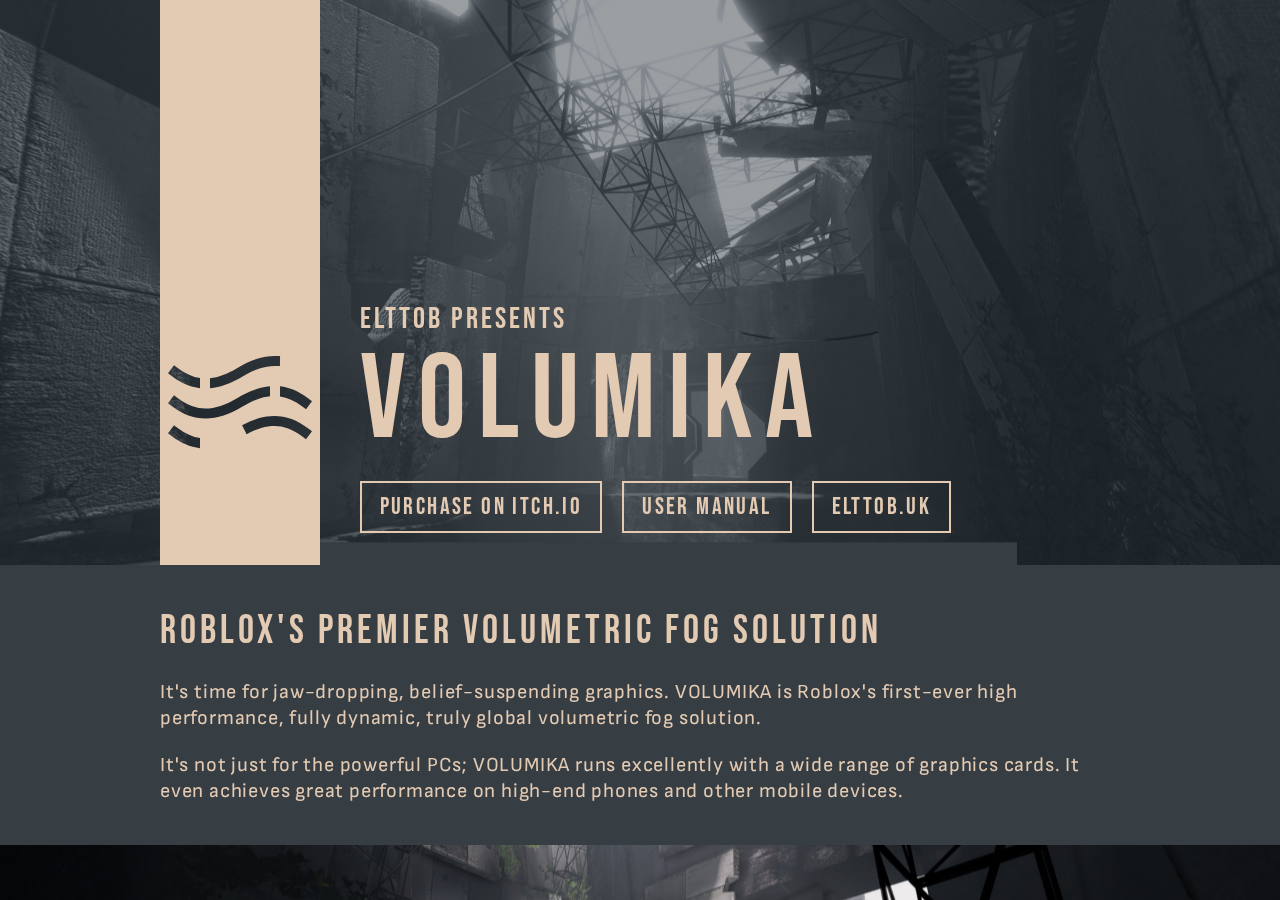
==== index.html @ a1f31437 "Initial commit" ====
<html lang="en">
	<head>
		<meta charset="UTF-8">
		<meta http-equiv="X-UA-Compatible" content="IE=edge">
		<meta name="viewport" content="width=device-width, initial-scale=1.0">
		<title>VOLUMIKA by Elttob</title>
		<link rel="preconnect" href="https://fonts.googleapis.com">
		<link rel="preconnect" href="https://fonts.gstatic.com" crossorigin>
		<link href="https://fonts.googleapis.com/css2?family=Bebas+Neue&family=Sofia+Sans&display=swap" rel="stylesheet">
		<link rel="stylesheet" href="global.css">
		<link rel="stylesheet" href="index.css">
		<script src="copyright.js" defer></script>
	</head>
	<body>
		<main>
			<header class="parallax-host">
				<img class="parallax" aria-hidden="true" width="1920" height="1080" src="assets/index/header-bg.jpg" alt="">

				<div class="above-logo"></div>
				<img class="logo" src="assets/index/header-logo.svg" alt="VOLUMIKA logo">
				<div class="below-logo"></div>
				<p class="above-wordmark">Elttob presents</p>
				<h1 class="wordmark">VOLUMIKA</h1>
				<nav>
					<a class="button" href="https://elttob.uk/go/volumika/itch">Purchase on itch.io</a>
					<a class="button" href="manual">User manual</a>
					<a class="button" href="https://elttob.uk/">elttob.uk</a>
				</nav>
			</header>
			<article class="text">
				<h2>Roblox's premier volumetric fog solution</h2>
				<p>
					It's time for jaw-dropping, belief-suspending graphics. VOLUMIKA
					is Roblox's first-ever high performance, fully dynamic, truly
					global volumetric fog solution.
				</p>
				<p>
					It's not just for the powerful PCs; VOLUMIKA runs excellently
					with a wide range of graphics cards. It even achieves great
					performance on high-end phones and other mobile devices.
				</p>
			</article>
			<article class="gallery parallax-host">
				<img class="parallax" width="1920" height="1080" src="assets/index/gallery-1.jpg" alt="TODO">
			</article>
			<article class="text">
				<h2>A generational leap in graphics</h2>
				<p>
					VOLUMIKA is built upon innovative new ways to manipulate the
					Roblox engine's rendering pipeline for maximum visual quality.
					Featuring proper additive blending, smoothed intersections with
					geometry, light sampling directly from Roblox's voxel grid, and
					temporally stable results, no other previous technique comes
					close to achieving a complete package this good looking.
				</p>
				<p>
					VOLUMIKA also gives you greater artistic control compared to any
					other technique. Fine tune almost any visual aspect, from fog
					tinting to lighting influence to dithering characteristics.
					What's more, it's consistent across every available lighting
					engine on Roblox - most notably Future. VOLUMIKA puts the
					final appearance of your scene back in your hands.
				</p>
			</article>
			<article class="text">
				<h2>Breakthrough performance</h2>
				<p>
					Compared to previous volumetric lighting approximations and
					techniques, VOLUMIKA not only delivers more accurate whole-room
					dynamic lighting with softer edges and deeper volume, but it
					does so while achieving category-leading framerates. It's so
					much more performant that, for the very first time, you can ship
					volumetric lighting as a viable option for your players.
				</p>
				<p>
					Benchmarked on a NVIDIA GeForce GTX 1660 GPU and an Intel Core
					i5-8600K CPU, VOLUMIKA is capable of outputting a solid 150
					frames per second at 1440p, and capable of outputting 120 frames
					per second to a Valve Index VR headset.
				</p>
			</article>
			<article class="gallery parallax-host">
				<img class="parallax" width="1920" height="1080" src="assets/index/gallery-2.jpg" alt="TODO">
			</article>
			<article class="text">
				<h2>Indie-made, industry-changing</h2>
				<p>
					VOLUMIKA was researched and developed independently by Elttob as
					part of a years-long project to bring fully-fledged, rigorously built
					volumetric lighting techniques to Roblox. Representing thousands
					of hours of research combined with specialised and deep
					knowledge of Roblox's engine features and render pipeline,
					VOLUMIKA sets the standard for all volumetric fog
					implementations and unlocks entirely new capabilities for
					creators.
				</p>
			</article>
			<article class="text">
				<h2>Buy once, yours to use</h2>
				<p>
					Subscriptions and restrictive licenses have the potential to
					harm creators when misused. That's why VOLUMIKA doesn't use
					them. With VOLUMIKA, you can use your version forever, and you
					only pay for new features and bug fixes when you want them. It's
					a fairer model that simultaneously gives you freedom and helps
					ensure fair compensation - everyone wins.
				</p>
			</article>
			<article class="gallery parallax-host">
				<img class="parallax" width="1920" height="1080" src="assets/index/gallery-5.jpg" alt="TODO">
			</article>
			<article class="text">
				<h2>Light your worlds with VOLUMIKA</h2>
				<p>
					VOLUMIKA is sold via itch.io, an indie-friendly platform that
					pays creators fairly and provides excellent support for their
					community. In a world of unaccountable business and faceless
					support teams, we are grateful for their continued good will and
					support.
				</p>
				<nav>
					<a class="button" href="https://elttob.uk/go/volumika/itch">Purchase on itch.io</a>
					<a class="button" href="manual">User manual</a>
				</nav>
			</article>
			<article class="text">
				<h2>
					<img src="assets/index/aktive-logo.svg" alt="VOLUMIKA AKTIVE logo">
					AKTIVE for Roblox Studio
				</h2>
				<p>
					Preview your VOLUMIKA volumetric lighting while you work. AKTIVE
					connects to your VOLUMIKA installation and runs it inside Roblox
					Studio, empowering you to make quicker and better informed
					decisions about your lighting.
				</p>
				<nav>
					<a class="button" href="https://elttob.uk/go/volumika/aktive">Free on Roblox Marketplace</a>
				</nav>
			</article>
			<footer>
				<article>
					<img src="assets/footer/logo-wordmark.svg" alt="VOLUMIKA logo and wordmark">
					<p>
						© Elttob<span id="footer-copyright-year"></span>.
					</p>
					<p>
						VOLUMIKA, VOLUMIKA AKTIVE, and their associated wordmarks and
						logos are unregistered trademarks. All rights reserved.
					</p>
					<p>
						Roblox and Roblox Studio are registered trademarks of Roblox
						Corporation.
					</p>
					<p>
						Some screenshots from INTERVAL by Titanic In A Bottle. Used with
						permission.
					</p>
				</article>
				<nav>
					<h2>More by Elttob</h2>
					<a href="https://elttob.uk/go/suite">Elttob Suite</a>
					<a href="https://elttob.uk/go/fusion">Fusion</a>
					<a href="https://elttob.uk/go/vanilla">Vanilla</a>
					<h2>Elttob's links</h2>
					<a href="https://elttob.uk/go/masto">Mastodon</a>
					<a href="https://elttob.uk/go/roblox">Roblox</a>
				</nav>
			</footer>
		</main>
	</body>
</html>
---- global.css ----
* {
	box-sizing: border-box;
	margin: 0;
	padding: 0;
	flex-shrink: 0;
}

:root {
	--beige: #E3CAB3;
	--grey: #363D43;
	--grey-a50: #363D437F;
	--grey-light: #696E72;
	--grey-dark: #1F2428;

	--font-body: "Sofia Sans", system-ui, sans-serif;
	--letter-spacing-body: 0.04em;

	--font-heading: "Bebas Neue", var(--font-body);
	--letter-spacing-heading: 0.1em;
	--font-weight-heading: 400;

	--font-code: "Roboto Mono", monospace;
	--letter-spacing-code: 0em;

	--page-padding-text: calc(max(50vw - 60rem / 2, 1rem));

	--h1-font-size: calc(min(7.5rem, 80vw * 0.25 - 1.5rem));
}

body {
	font-family: var(--font-body);
	font-feature-settings: 'ss05' on, 'ss02' on;
	background-color: var(--grey);
	color: var(--beige);
	letter-spacing: var(--letter-spacing-body);
	line-height: 1.33;
	font-size: 1.25em;
	text-underline-offset: 0.1em;
}

@media screen and (max-width: 60rem) {
	body.scale-text {
		font-size: 1em;
	}
}

main > * {
	position: relative;
	padding: 0 var(--page-padding-text);
}

h1, h2, h3, h4, h5, h6 {
	font-family: var(--font-heading);
	font-weight: var(--font-weight-heading);
	letter-spacing: var(--letter-spacing-heading);
}

h1 {
	font-size: var(--h1-font-size);
}

h2 {
	font-size: 2.5rem;
}

* + h2,
* + h3,
* + h4,
* + hr {
	margin-top: 1.25rem;
}

h3 {
	font-size: 2.25rem;
}

h4 {
	font-size: 2rem;
}

h2 > img:first-child {
	height: 1.2em;
	vertical-align: middle;
	margin-right: 0.25em;
}

ul, ol {
	margin-left: 1em;
}

ol {
	counter-reset: section;
	list-style-type: none;
}

li::before {
	counter-increment: section;
	content: counters(section, ".") ". ";
	padding-right: 0.5em;
}

a {
	color: var(--beige);
}

a:hover {
	color: var(--grey-light);
	transition: color 0.1s ease;
}

a.button {
	display: inline-block;
	position: relative;
	padding: 0.5rem 1.125rem;

	font-family: var(--font-heading);
	font-weight: var(--font-weight-heading);
	letter-spacing: var(--letter-spacing-heading);
	font-size: 1.5rem;
	text-decoration: none;

	color: var(--beige);
	border: 0.125rem solid var(--beige);

	flex-shrink: 1;
	flex-grow: 1;
	transition:
			background-color 0.1s ease,
			color 0.1s ease;
}

a.button:hover {
	color: var(--grey);
	background-color: var(--beige);
}

/* Houdini includes both paint() and @property - see https://web.dev/at-property/ */
@supports (background: paint(something))  {
	@property --anim-button-hover-start {
		syntax: '<percentage>';
		inherits: false;
		initial-value: 0%;
	}

	@property --anim-button-hover-end {
		syntax: '<percentage>';
		inherits: false;
		initial-value: 0%;
	}

	a.button {
		--anim-button-hover-start: -0.6%;
		--anim-button-hover-end: 0%;
		background-color: transparent;
		background: linear-gradient(180deg, var(--beige) var(--anim-button-hover-start), transparent var(--anim-button-hover-end));
		transition:
			--anim-button-hover-start 0.1s ease,
			--anim-button-hover-end 0.1s ease,
			color 0.05s ease 0.025s;
	}

	a.button:hover {
		--anim-button-hover-start: 100%;
		--anim-button-hover-end: 100.6%;
		background: linear-gradient(180deg, var(--beige) var(--anim-button-hover-start), transparent var(--anim-button-hover-end));;
	}
}

img {
	object-fit: cover;
	user-select: none;
	pointer-events: none;
}

pre, code {
	font-family: var(--font-code);
	letter-spacing: var(--letter-spacing-code);
	font-size: 0.9em;

	background: var(--grey-dark);
	padding: 0 0.25em;
}

hr {
	border: none;
	height: 0.125rem;
	background-color: var(--grey-light);
}

nav {
	display: flex;
	gap: 1.25rem;
	flex-wrap: wrap;
	max-width: max-content;
}

main > article.text {
	padding-top: 2.5rem;
	padding-bottom: 2.5rem;

	display: flex;
	flex-direction: column;
	gap: 1.25rem;
}

main > article.text > img {
	width: min-content;
	max-width: 100%;
	max-height: 75vh;
	margin: 0 auto;
}

main > article.text + article.text {
	padding-top: 0;
}

main > article.gallery {
	height: 60vh;
	padding: 0;
}

main > article.gallery > img:not(.parallax) {
	position: absolute;
	top: 0%;
	left: 0%;
	width: 100%;
	height: 100%;
	object-fit: cover;
}

main > footer {
	background-color: var(--grey-dark);
	color: var(--grey-light);

	display: grid;
	grid-template-rows: 1fr;
	grid-template-columns: repeat(auto-fit, minmax(15rem, 1fr));

	padding-top: 2.5rem;
	padding-bottom: 2.5rem;
	gap: 2.5rem;
	font-size: 1rem;
}

main > footer > article {
	display: flex;
	flex-direction: column;
	align-items: start;
	gap: 1.25rem;
}

main > footer > article > img {
	grid-area: img;
	max-width: 100%;
	max-height: 3rem;
}

main > footer > nav {
	flex-direction: column;
	gap: 0.625rem;
}

main > footer > nav > h2 {
	font-size: 1.5rem;
	margin-top: 0;
	padding-top: 0;
}

main > footer > nav > * + h2 {
	margin-top: 1.25em;
}

main > footer > nav > a {
	text-decoration: none;
	color: inherit;
	font-size: 1.25rem;
	transition: color 0.1s ease;
}

main > footer > nav > a:hover {
	color: var(--beige);
}
---- index.css ----
body {
	overflow: hidden;
}

main {
	position: relative;
	top: 0;
	left: 0;
	width: 100vw;
	height: 100vh;
	overflow-x: hidden;
	overflow-y: auto;
	perspective: 4px;
	perspective-origin: center;
}

main > * {
	z-index: 999;
	background-color: var(--grey);
}

main > .parallax-host {
	position: relative;
	z-index: -1;
	transform-style: preserve-3d;
	background: none;
}

main > .parallax-host > .parallax {
	position: absolute;
	top: 50%;
	left: 50%;
	width: 100%;
	height: 115%;
	transform: translate(-50%, -50%) translateZ(-1px) scale(1.25);
}

main > header {
	display: grid;
	grid-template:
		"above-logo    .             " minmax(5rem, calc(60vh - 15rem))
		"above-logo    above-wordmark" auto
		"logo wordmark               " calc(var(--h1-font-size) * 1.33)
		"below-logo    nav           " auto
		"below-logo    .             " 2rem /
		calc(var(--h1-font-size) * 1.33) 1fr;
	column-gap: calc(var(--h1-font-size) / 3);

	background-image: url(assets/index/header-bg.jpg);
	background-size: cover;
	background-position: center;
	height: max(70vh, fit-content);
}

main > header > .above-logo {
	grid-area: above-logo;
	background-color: var(--beige);
}

main > header > .logo {
	grid-area: logo;
	align-self: center;
	width: 100%;
	box-shadow:
		0 1rem var(--beige), 0 2rem var(--beige), 0 3rem var(--beige), 0 4rem var(--beige),
		0 -1rem var(--beige), 0 -2rem var(--beige), 0 -3rem var(--beige), 0 -4rem var(--beige);
}

main > header > .below-logo {
	grid-area: below-logo;
	background-color: var(--beige);
}

main > header > .above-wordmark {
	grid-area: above-wordmark;
	font-family: var(--font-heading);
	font-weight: var(--font-weight-heading);
	letter-spacing: var(--letter-spacing-heading);
	font-size: 1.875rem;
	margin-bottom: -0.6em;
}

main > header > .wordmark {
	grid-area: wordmark;
	margin: auto 0;
	line-height: calc(var(--h1-font-size) * 1.33);
}

main > header > nav {
	grid-area: nav;
}
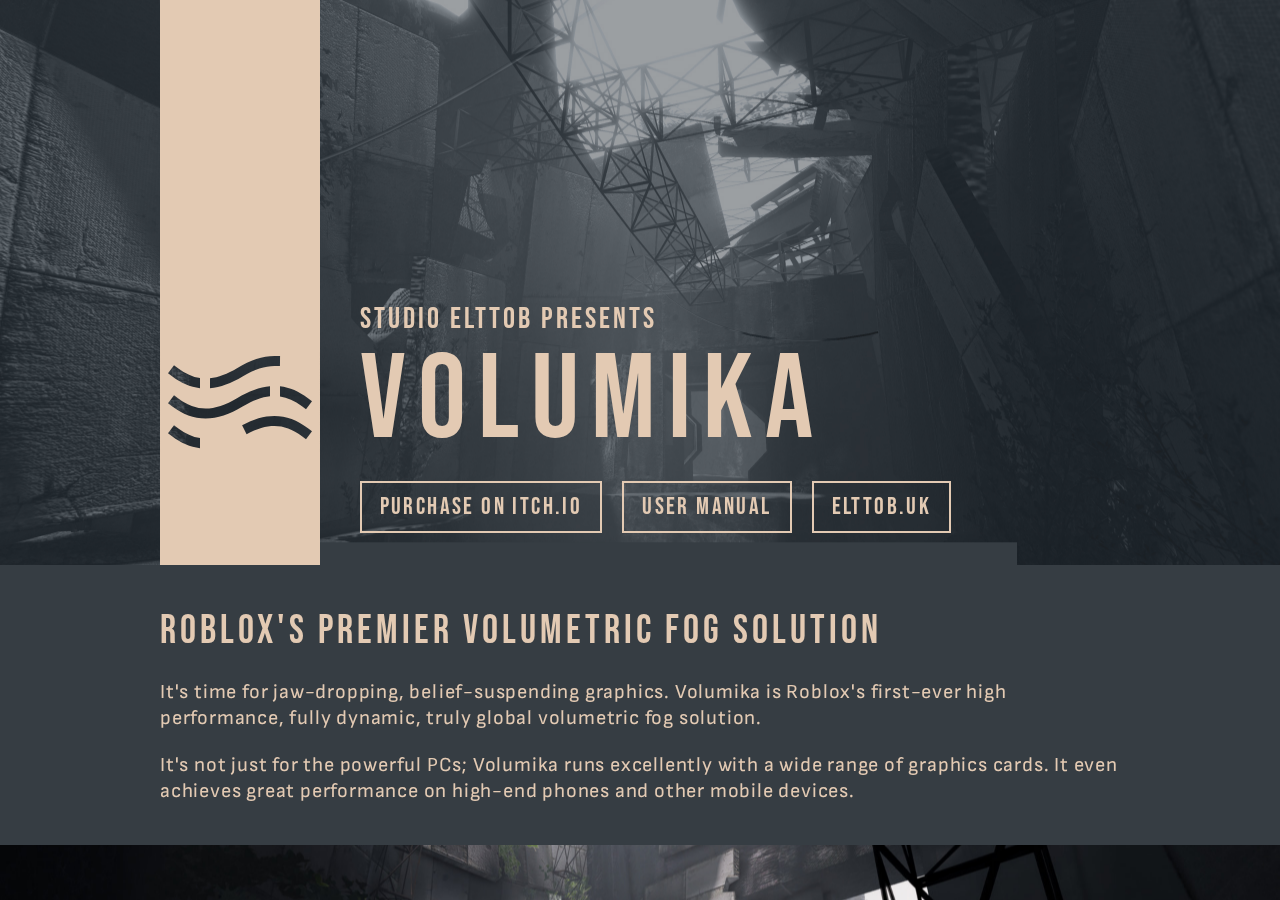
==== commit f7db4ede: "Studio Elttob prep" ====
--- a/index.html
+++ b/index.html
@@ -3,7 +3,7 @@
 		<meta charset="UTF-8">
 		<meta http-equiv="X-UA-Compatible" content="IE=edge">
 		<meta name="viewport" content="width=device-width, initial-scale=1.0">
-		<title>VOLUMIKA by Elttob</title>
+		<title>Volumika by Elttob</title>
 		<link rel="preconnect" href="https://fonts.googleapis.com">
 		<link rel="preconnect" href="https://fonts.gstatic.com" crossorigin>
 		<link href="https://fonts.googleapis.com/css2?family=Bebas+Neue&family=Sofia+Sans&display=swap" rel="stylesheet">
@@ -17,12 +17,12 @@
 				<img class="parallax" aria-hidden="true" width="1920" height="1080" src="assets/index/header-bg.jpg" alt="">
 
 				<div class="above-logo"></div>
-				<img class="logo" src="assets/index/header-logo.svg" alt="VOLUMIKA logo">
+				<img class="logo" src="assets/index/header-logo.svg" alt="Volumika logo">
 				<div class="below-logo"></div>
-				<p class="above-wordmark">Elttob presents</p>
-				<h1 class="wordmark">VOLUMIKA</h1>
+				<p class="above-wordmark">Studio Elttob presents</p>
+				<h1 class="wordmark">Volumika</h1>
 				<nav>
-					<a class="button" href="https://elttob.uk/go/volumika/itch">Purchase on itch.io</a>
+					<a class="button" href="https://elttob.uk/go/Volumika/itch">Purchase on itch.io</a>
 					<a class="button" href="manual">User manual</a>
 					<a class="button" href="https://elttob.uk/">elttob.uk</a>
 				</nav>
@@ -30,12 +30,12 @@
 			<article class="text">
 				<h2>Roblox's premier volumetric fog solution</h2>
 				<p>
-					It's time for jaw-dropping, belief-suspending graphics. VOLUMIKA
+					It's time for jaw-dropping, belief-suspending graphics. Volumika
 					is Roblox's first-ever high performance, fully dynamic, truly
 					global volumetric fog solution.
 				</p>
 				<p>
-					It's not just for the powerful PCs; VOLUMIKA runs excellently
+					It's not just for the powerful PCs; Volumika runs excellently
 					with a wide range of graphics cards. It even achieves great
 					performance on high-end phones and other mobile devices.
 				</p>
@@ -46,7 +46,7 @@
 			<article class="text">
 				<h2>A generational leap in graphics</h2>
 				<p>
-					VOLUMIKA is built upon innovative new ways to manipulate the
+					Volumika is built upon innovative new ways to manipulate the
 					Roblox engine's rendering pipeline for maximum visual quality.
 					Featuring proper additive blending, smoothed intersections with
 					geometry, light sampling directly from Roblox's voxel grid, and
@@ -54,11 +54,11 @@
 					close to achieving a complete package this good looking.
 				</p>
 				<p>
-					VOLUMIKA also gives you greater artistic control compared to any
+					Volumika also gives you greater artistic control compared to any
 					other technique. Fine tune almost any visual aspect, from fog
 					tinting to lighting influence to dithering characteristics.
 					What's more, it's consistent across every available lighting
-					engine on Roblox - most notably Future. VOLUMIKA puts the
+					engine on Roblox - most notably Future. Volumika puts the
 					final appearance of your scene back in your hands.
 				</p>
 			</article>
@@ -66,7 +66,7 @@
 				<h2>Breakthrough performance</h2>
 				<p>
 					Compared to previous volumetric lighting approximations and
-					techniques, VOLUMIKA not only delivers more accurate whole-room
+					techniques, Volumika not only delivers more accurate whole-room
 					dynamic lighting with softer edges and deeper volume, but it
 					does so while achieving category-leading framerates. It's so
 					much more performant that, for the very first time, you can ship
@@ -74,7 +74,7 @@
 				</p>
 				<p>
 					Benchmarked on a NVIDIA GeForce GTX 1660 GPU and an Intel Core
-					i5-8600K CPU, VOLUMIKA is capable of outputting a solid 150
+					i5-8600K CPU, Volumika is capable of outputting a solid 150
 					frames per second at 1440p, and capable of outputting 120 frames
 					per second to a Valve Index VR headset.
 				</p>
@@ -85,12 +85,12 @@
 			<article class="text">
 				<h2>Indie-made, industry-changing</h2>
 				<p>
-					VOLUMIKA was researched and developed independently by Elttob as
+					Volumika was researched and developed independently by Elttob as
 					part of a years-long project to bring fully-fledged, rigorously built
 					volumetric lighting techniques to Roblox. Representing thousands
 					of hours of research combined with specialised and deep
 					knowledge of Roblox's engine features and render pipeline,
-					VOLUMIKA sets the standard for all volumetric fog
+					Volumika sets the standard for all volumetric fog
 					implementations and unlocks entirely new capabilities for
 					creators.
 				</p>
@@ -99,9 +99,9 @@
 				<h2>Buy once, yours to use</h2>
 				<p>
 					Subscriptions and restrictive licenses have the potential to
-					harm creators when misused. That's why VOLUMIKA doesn't use
-					them. With VOLUMIKA, you can use your version forever, and you
-					only pay for new features and bug fixes when you want them. It's
+					harm creators when misused. That's why Volumika doesn't use
+					them. With Volumika, you can use your version forever - patches
+					included - and pay for new features on your own terms. It's
 					a fairer model that simultaneously gives you freedom and helps
 					ensure fair compensation - everyone wins.
 				</p>
@@ -110,42 +110,42 @@
 				<img class="parallax" width="1920" height="1080" src="assets/index/gallery-5.jpg" alt="TODO">
 			</article>
 			<article class="text">
-				<h2>Light your worlds with VOLUMIKA</h2>
+				<h2>Light your worlds with Volumika</h2>
 				<p>
-					VOLUMIKA is sold via itch.io, an indie-friendly platform that
+					Volumika is sold via itch.io, an indie-friendly platform that
 					pays creators fairly and provides excellent support for their
 					community. In a world of unaccountable business and faceless
 					support teams, we are grateful for their continued good will and
 					support.
 				</p>
 				<nav>
-					<a class="button" href="https://elttob.uk/go/volumika/itch">Purchase on itch.io</a>
+					<a class="button" href="https://elttob.uk/go/Volumika/itch">Purchase on itch.io</a>
 					<a class="button" href="manual">User manual</a>
 				</nav>
 			</article>
 			<article class="text">
 				<h2>
-					<img src="assets/index/aktive-logo.svg" alt="VOLUMIKA AKTIVE logo">
-					AKTIVE for Roblox Studio
+					<img src="assets/index/Aktive-logo.svg" alt="Volumika Aktive logo">
+					Aktive for Roblox Studio
 				</h2>
 				<p>
-					Preview your VOLUMIKA volumetric lighting while you work. AKTIVE
-					connects to your VOLUMIKA installation and runs it inside Roblox
+					Preview your Volumika volumetric lighting while you work. Aktive
+					connects to your Volumika installation and runs it inside Roblox
 					Studio, empowering you to make quicker and better informed
 					decisions about your lighting.
 				</p>
 				<nav>
-					<a class="button" href="https://elttob.uk/go/volumika/aktive">Free on Roblox Marketplace</a>
+					<a class="button" href="https://elttob.uk/go/Volumika/Aktive">Free on Roblox Marketplace</a>
 				</nav>
 			</article>
 			<footer>
 				<article>
-					<img src="assets/footer/logo-wordmark.svg" alt="VOLUMIKA logo and wordmark">
+					<img src="assets/footer/logo-wordmark.svg" alt="Volumika logo and wordmark">
 					<p>
-						© Elttob<span id="footer-copyright-year"></span>.
+						© Studio Elttob<span id="footer-copyright-year"></span>.
 					</p>
 					<p>
-						VOLUMIKA, VOLUMIKA AKTIVE, and their associated wordmarks and
+						Volumika, Volumika Aktive, and their associated wordmarks and
 						logos are unregistered trademarks. All rights reserved.
 					</p>
 					<p>
@@ -158,13 +158,10 @@
 					</p>
 				</article>
 				<nav>
-					<h2>More by Elttob</h2>
+					<h2>More by Studio Elttob</h2>
 					<a href="https://elttob.uk/go/suite">Elttob Suite</a>
 					<a href="https://elttob.uk/go/fusion">Fusion</a>
 					<a href="https://elttob.uk/go/vanilla">Vanilla</a>
-					<h2>Elttob's links</h2>
-					<a href="https://elttob.uk/go/masto">Mastodon</a>
-					<a href="https://elttob.uk/go/roblox">Roblox</a>
 				</nav>
 			</footer>
 		</main>
